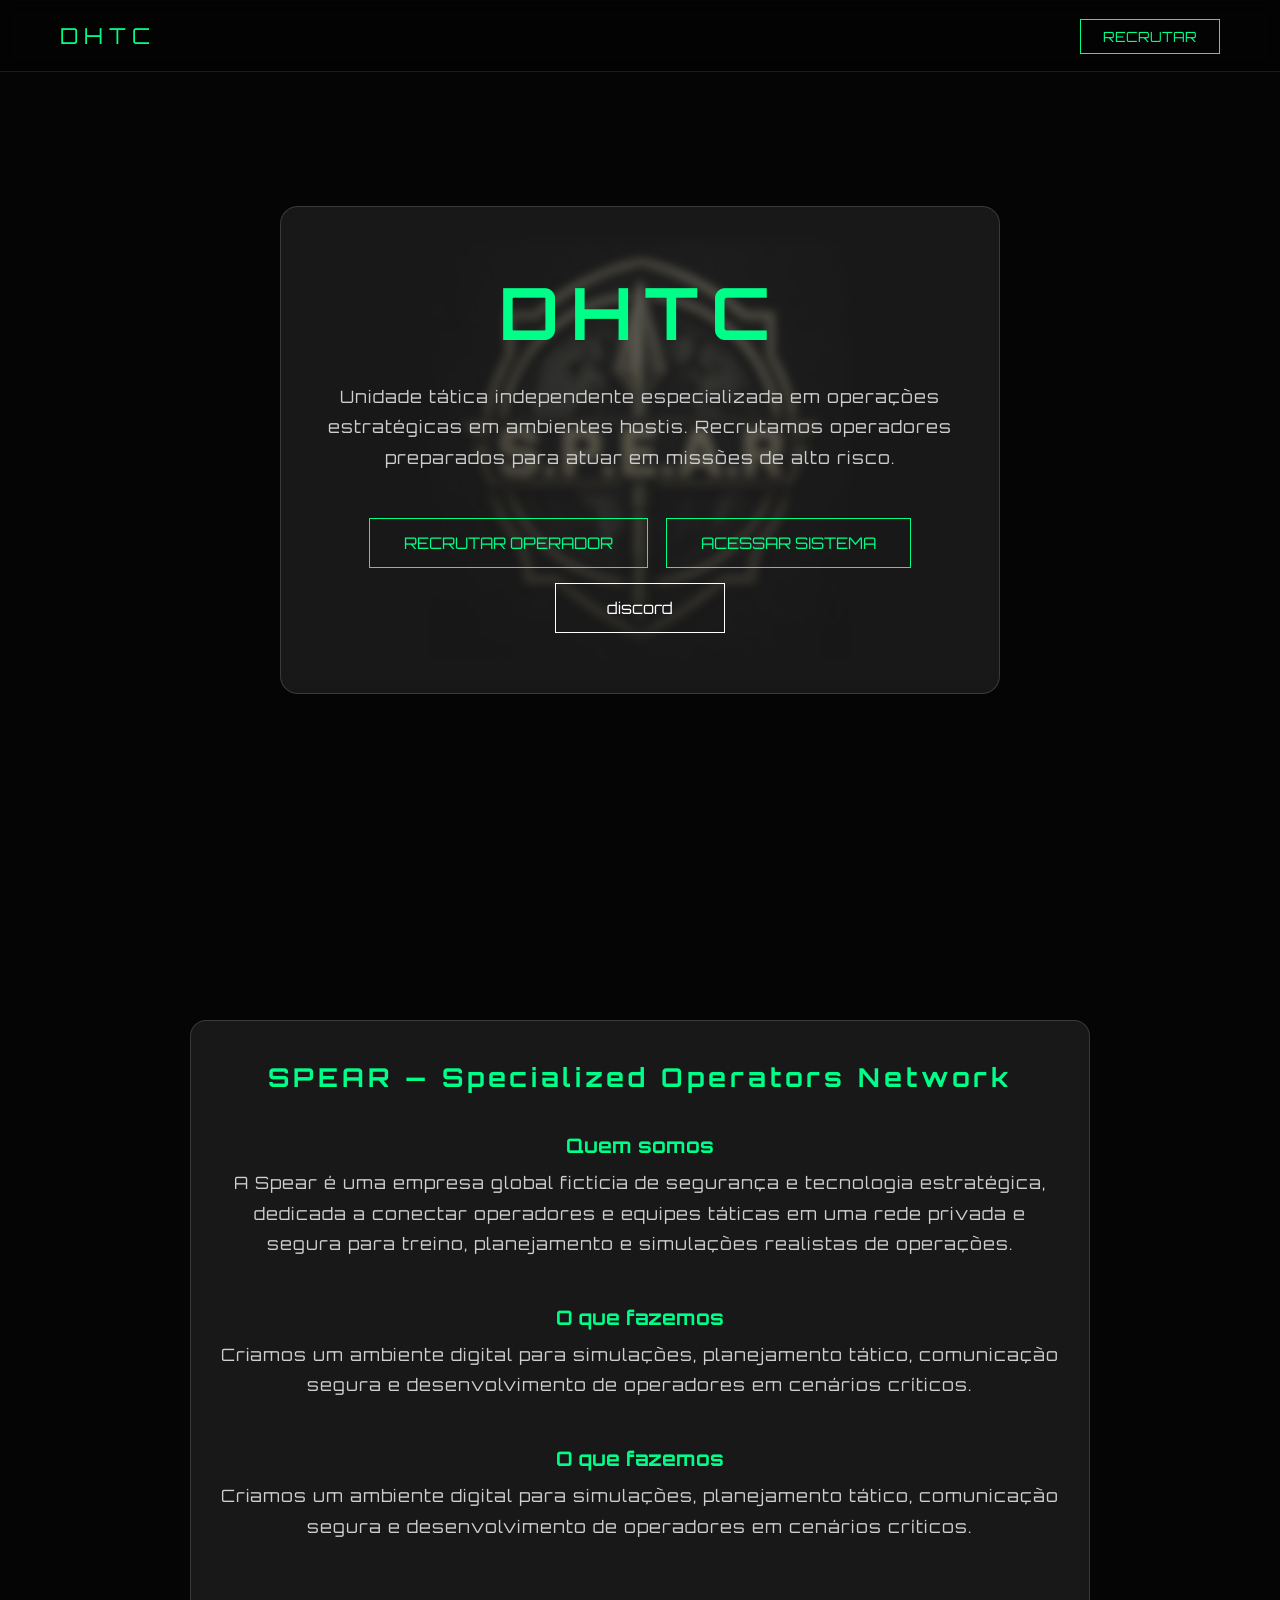
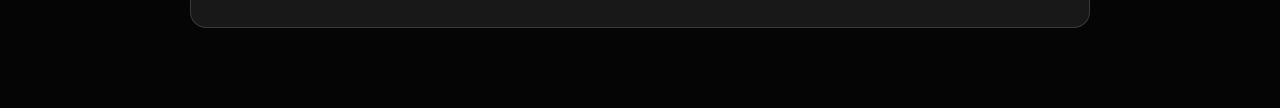
==== index.html @ 43886dee "FINALIZAÇÃO PARA DISCORD" ====
<!DOCTYPE html>
<html lang="pt-br">
<head>
<meta charset="UTF-8">
<meta name="viewport" content="width=device-width, initial-scale=1.0">
<title>DHTC System</title>
<link rel="stylesheet" href="style.css">
<link href="https://fonts.googleapis.com/css2?family=Orbitron:wght@400;700&display=swap" rel="stylesheet">
</head>
<body>

<header>
    <div class="logo">DHTC</div>
    <nav>
        <a href="https://discord.gg/8xzxgVsqUg" class="nav-btn">RECRUTAR</a>
    </nav>
</header>

<section class="hero">
    <div class="hero-content">
        <h1>DHTC</h1>
        <p>
            Unidade tática independente especializada em operações estratégicas
            em ambientes hostis. Recrutamos operadores preparados para atuar
            em missões de alto risco.
        </p>

        <div class="buttons">
            <a href="EmBreve.html" class="primary-btn">RECRUTAR OPERADOR</a>
            <a href="EmBreve.html" class="secondary-btn">ACESSAR SISTEMA</a>
        </div>
        <a href="https://discord.gg/8xzxgVsqUg" class="DD-btn">discord</a>
    </div>
</section>

<section class="LORE">

    <div class="dvt">
    <h2 class="lore-main">SPEAR — Specialized Operators Network</h2>
    </div>


        <h3>Quem somos</h3>
        <p>
            A Spear é uma empresa global fictícia de segurança e tecnologia estratégica,
            dedicada a conectar operadores e equipes táticas em uma rede privada e segura
            para treino, planejamento e simulações realistas de operações.
        </p>



        <h3>O que fazemos</h3>
        <p>
            Criamos um ambiente digital para simulações, planejamento tático,
            comunicação segura e desenvolvimento de operadores em cenários críticos.
        </p>



        <h3>O que fazemos</h3>
        <p>
            Criamos um ambiente digital para simulações, planejamento tático,
            comunicação segura e desenvolvimento de operadores em cenários críticos.
        </p>

</section>

</body>
</html>
---- style.css ----
*{
    margin:0;
    padding:0;
    box-sizing:border-box;
    font-family: 'Orbitron', sans-serif;
}

body{
    background:#050505;
    color:#fff;
    background-image:url(S.P.E.A.R);
    
    background-repeat:no-repeat;
    background-position:center;
    background-size:420px;
    background-attachment:fixed;
    scroll-behavior:smooth;
}

/* NAVBAR */
header{
    position:fixed;
    width:100%;
    display:flex;
    justify-content:space-between;
    align-items:center;
    padding:22px 60px;
    backdrop-filter:blur(8px);
    background:rgba(0,0,0,0.35);
    border-bottom:1px solid rgba(0,255,136,0.15);
    z-index:1000;
}

.logo{
    font-size:22px;
    letter-spacing:6px;
    color:#00ff88;
}

.nav-btn{
    text-decoration:none;
    color:#00ff88;
    border:1px solid #00ff88;
    padding:8px 22px;
    transition:0.3s;
    font-size:14px;
}

.nav-btn:hover{
    background:#00ff88;
    color:#000;
}

/* HERO */
.hero{
    min-height:100vh;
    display:flex;
    justify-content:center;
    align-items:center;
    text-align:center;
    padding:0 20px;
}

.hero-content{
    max-width:720px;
    background:rgba(255,255,255,0.08);
    padding:60px 40px;
    border-radius:18px;
    backdrop-filter:blur(5px);
    border:1px solid rgba(255,255,255,0.15);
}

.hero-content h1{
    font-size:72px;
    letter-spacing:12px;
    margin-bottom:25px;
    color:#00ff88;
}

.hero-content p{
    font-size:17px;
    line-height:1.8;
    color:#cfcfcf;
    margin-bottom:45px;
    letter-spacing: 1px;
}

.buttons{
    display:flex;
    gap:18px;
    justify-content:center;
    flex-wrap:wrap;
}

.primary-btn, .secondary-btn {
    text-decoration: none;
    border: 1px solid #00ff88;
    color: #00ff88;
    padding: 14px 34px;
    transition: .3s;
    display: inline-flex;
    align-items: center;
    justify-content: center;
}

.primary-btn:hover .secondary-btn:hover{
    background:#00ff88;
    color:#000;
    transform: translateY(5px);
    border: 1px solid rgba(0, 0, 0, 0);
    box-shadow:0 0 25px #00ff88;
}

.DD-btn{
text-decoration: none;
    color: #ffffff;
    border: 1px solid #ffffff;
    padding: 14px 34px;       
    display: inline-flex;     
    align-items: center;      
    justify-content: center;  

    min-width: 170px;         
    
    margin: 15px auto 0 auto;
}

/* LORE */
.LORE{
    margin:120px auto 80px;
    max-width:900px;
    padding:40px 25px;
    background:rgba(255,255,255,0.08);
    border-radius:16px;
    backdrop-filter:blur(5px);
    border:1px solid rgba(255,255,255,0.15);
    text-align:center;
}

.lore-main{
    font-size:26px;
    letter-spacing:4px;
    color:#00ff88;
    margin-bottom:40px;
}


.LORE p{
    font-size:17px;
    line-height:1.8;
    color:#cfcfcf;
    margin-bottom:45px;
    letter-spacing: 1px;
}
.LORE h3{
    margin-bottom:10px;
    font-size:20px;
    color:#00ff88;
}

/* RESPONSIVO */
@media(max-width:768px){
    header{
        padding:18px 25px;
    }

    .hero-content h1{
        font-size:48px;
        letter-spacing:6px;
    }

    .hero-content{
        padding:40px 20px;
    }

    .LORE{
        margin:80px 15px;
        padding:30px 15px;
    }
}

/*EmBreve.html*/

/* Resolução rápida para a página Em Breve */

.EB-sec{
    max-width: 100%;
    height: 100vh;
    justify-content: center;
    align-items: center;
    display: flex;
}

.EB{
    max-width:720px;
    background:rgba(255,255,255,0.08);
    padding:60px 40px;
    border-radius:18px;
    backdrop-filter:blur(5px);
    border:1px solid rgba(255,255,255,0.15);
    color: #00ff88;
}

.EB-title{
    font-family: 'Orbitron', sans-serif;
}

.pista-da-barra{
    width: 438px;
    height: 8px;
    background-color: #222;
    position: relative;
    overflow: hidden;
    border-radius: 4px;
margin: 50px 0 0 0;
}

.barrinha{
    position: absolute;
    height: 100%;
    width: 80px;
    background-color: #00ff88;
    border-radius: 4px;
    animation: carregarInfinito 2s ease-in-out infinite;

}

@keyframes carregarInfinito {
  0% {
    left: 0%;
    transform: scaleX(0.3); /* Começa esmagada/pequena na esquerda */
    transform-origin: left;  /* Encolhe puxando para a esquerda */
  }
  20% {
    transform: scaleX(1);   /* No meio do caminho ganha o tamanho normal */
  }
  50% {
    left: calc(100% - 18%); /* Chega no extremo direito (100% da pista menos o tamanho dela) */
    transform: scaleX(0.3);  /* Encolhe perto da extremidade direita */
    transform-origin: right; /* Encolhe puxando para a direita */
  }
  70% {
    transform: scaleX(1);   /* Volta ao tamanho normal quando começa a voltar */
  }
  100% {
    left: 0%;
    transform: scaleX(0.3); /* Termina o ciclo de volta na esquerda, pequena de novo */
    transform-origin: left;
  }
}
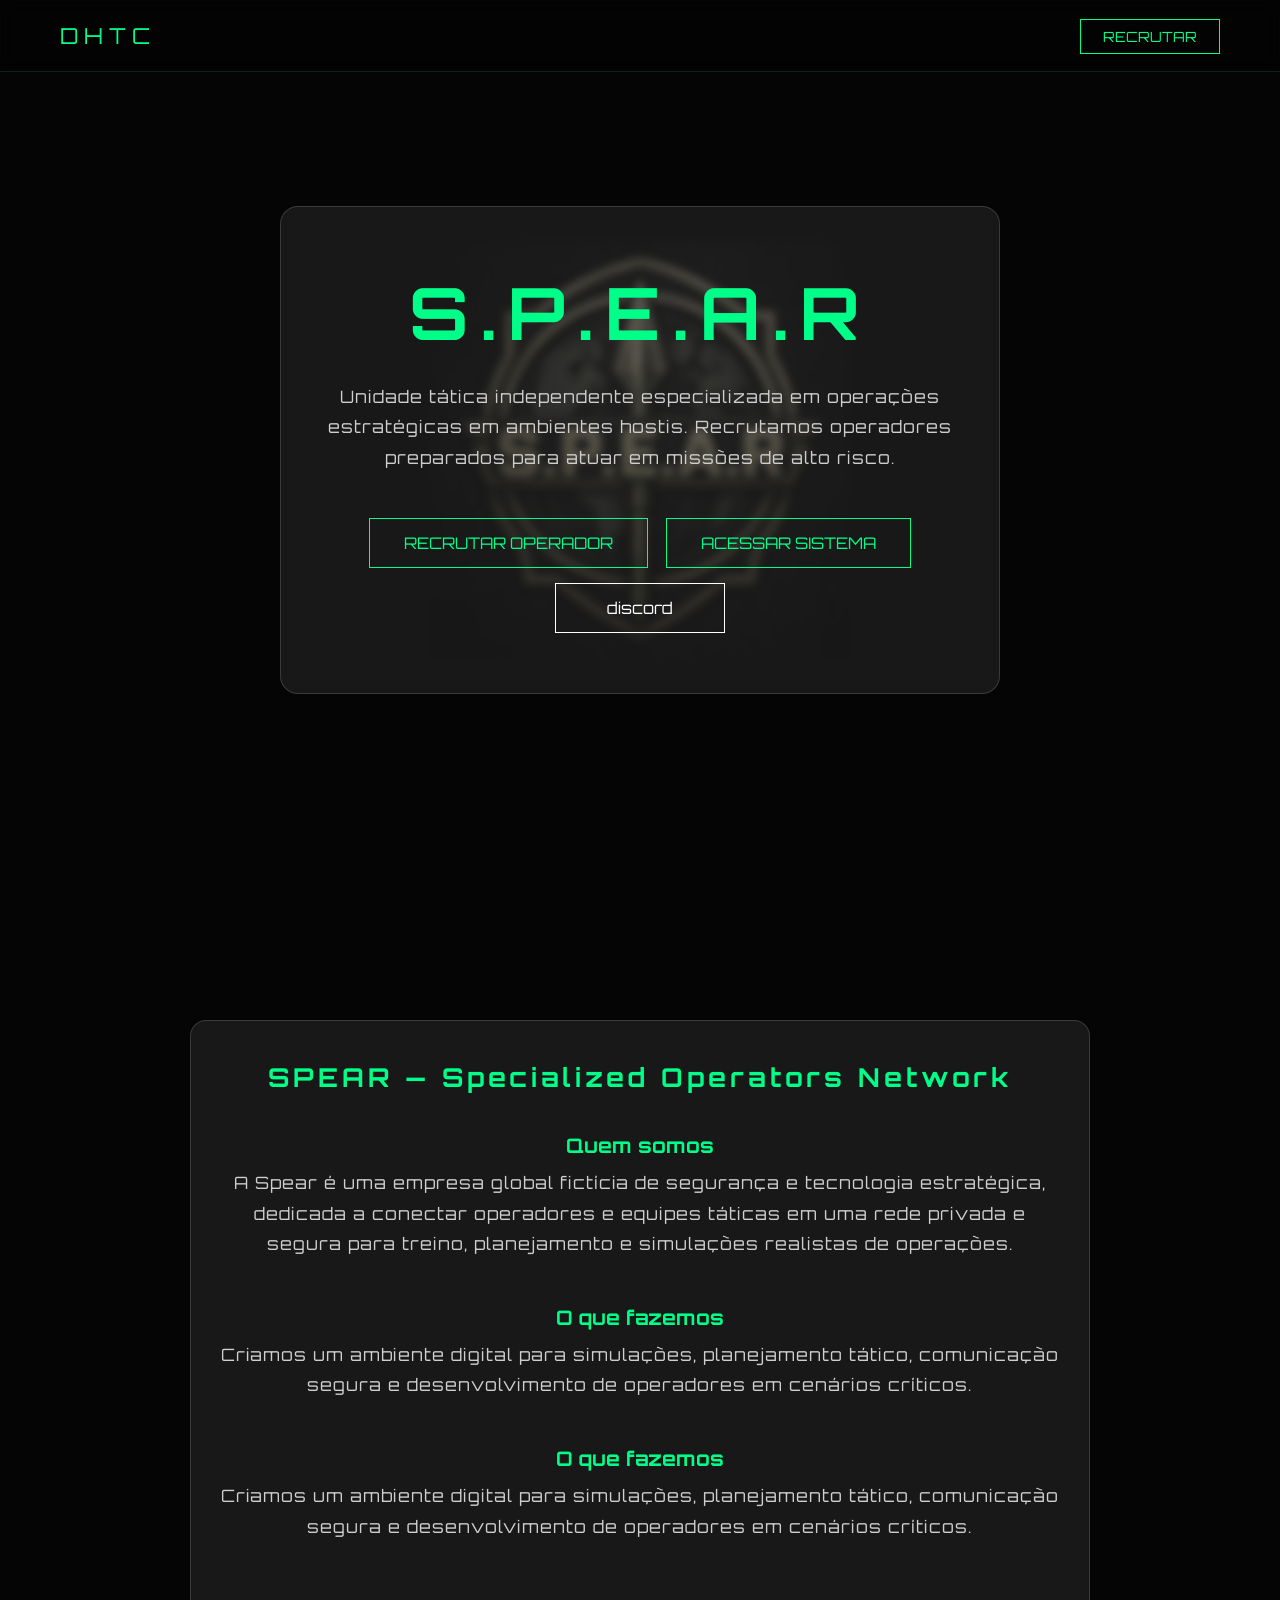
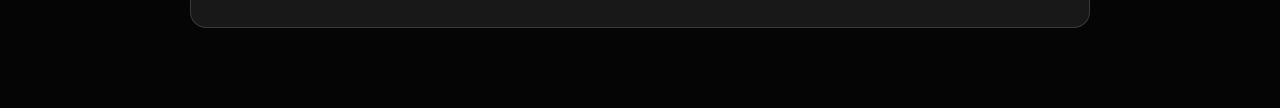
==== commit ea367793: "Add initial HTML structure for S.P.E.A.R System" ====
--- a/index.html
+++ b/index.html
@@ -3,7 +3,7 @@
 <head>
 <meta charset="UTF-8">
 <meta name="viewport" content="width=device-width, initial-scale=1.0">
-<title>DHTC System</title>
+<title>S.P.E.A.R System</title>
 <link rel="stylesheet" href="style.css">
 <link href="https://fonts.googleapis.com/css2?family=Orbitron:wght@400;700&display=swap" rel="stylesheet">
 </head>
@@ -18,7 +18,7 @@
 
 <section class="hero">
     <div class="hero-content">
-        <h1>DHTC</h1>
+        <h1>S.P.E.A.R</h1>
         <p>
             Unidade tática independente especializada em operações estratégicas
             em ambientes hostis. Recrutamos operadores preparados para atuar
@@ -66,4 +66,4 @@
 </section>
 
 </body>
-</html>+</html>
--- a/style.css
+++ b/style.css
@@ -225,6 +225,19 @@
 
 }
 
+@media (max-width: 768px){
+    .EB {
+        width: 85%; /* Faz a caixinha cinza caber na tela do celular com margem */
+        padding: 40px 20px; /* Diminui o espaçamento interno pro texto respirar */
+    }
+
+    .pista-da-barra {
+        width: 100%; /* Faz a pista ocupar a largura da caixinha de forma responsiva */
+        margin: 30px auto 0 auto; /* Centraliza a barra perfeitamente no meio */
+    }
+}
+
+
 @keyframes carregarInfinito {
   0% {
     left: 0%;
@@ -247,4 +260,4 @@
     transform: scaleX(0.3); /* Termina o ciclo de volta na esquerda, pequena de novo */
     transform-origin: left;
   }
-}+}
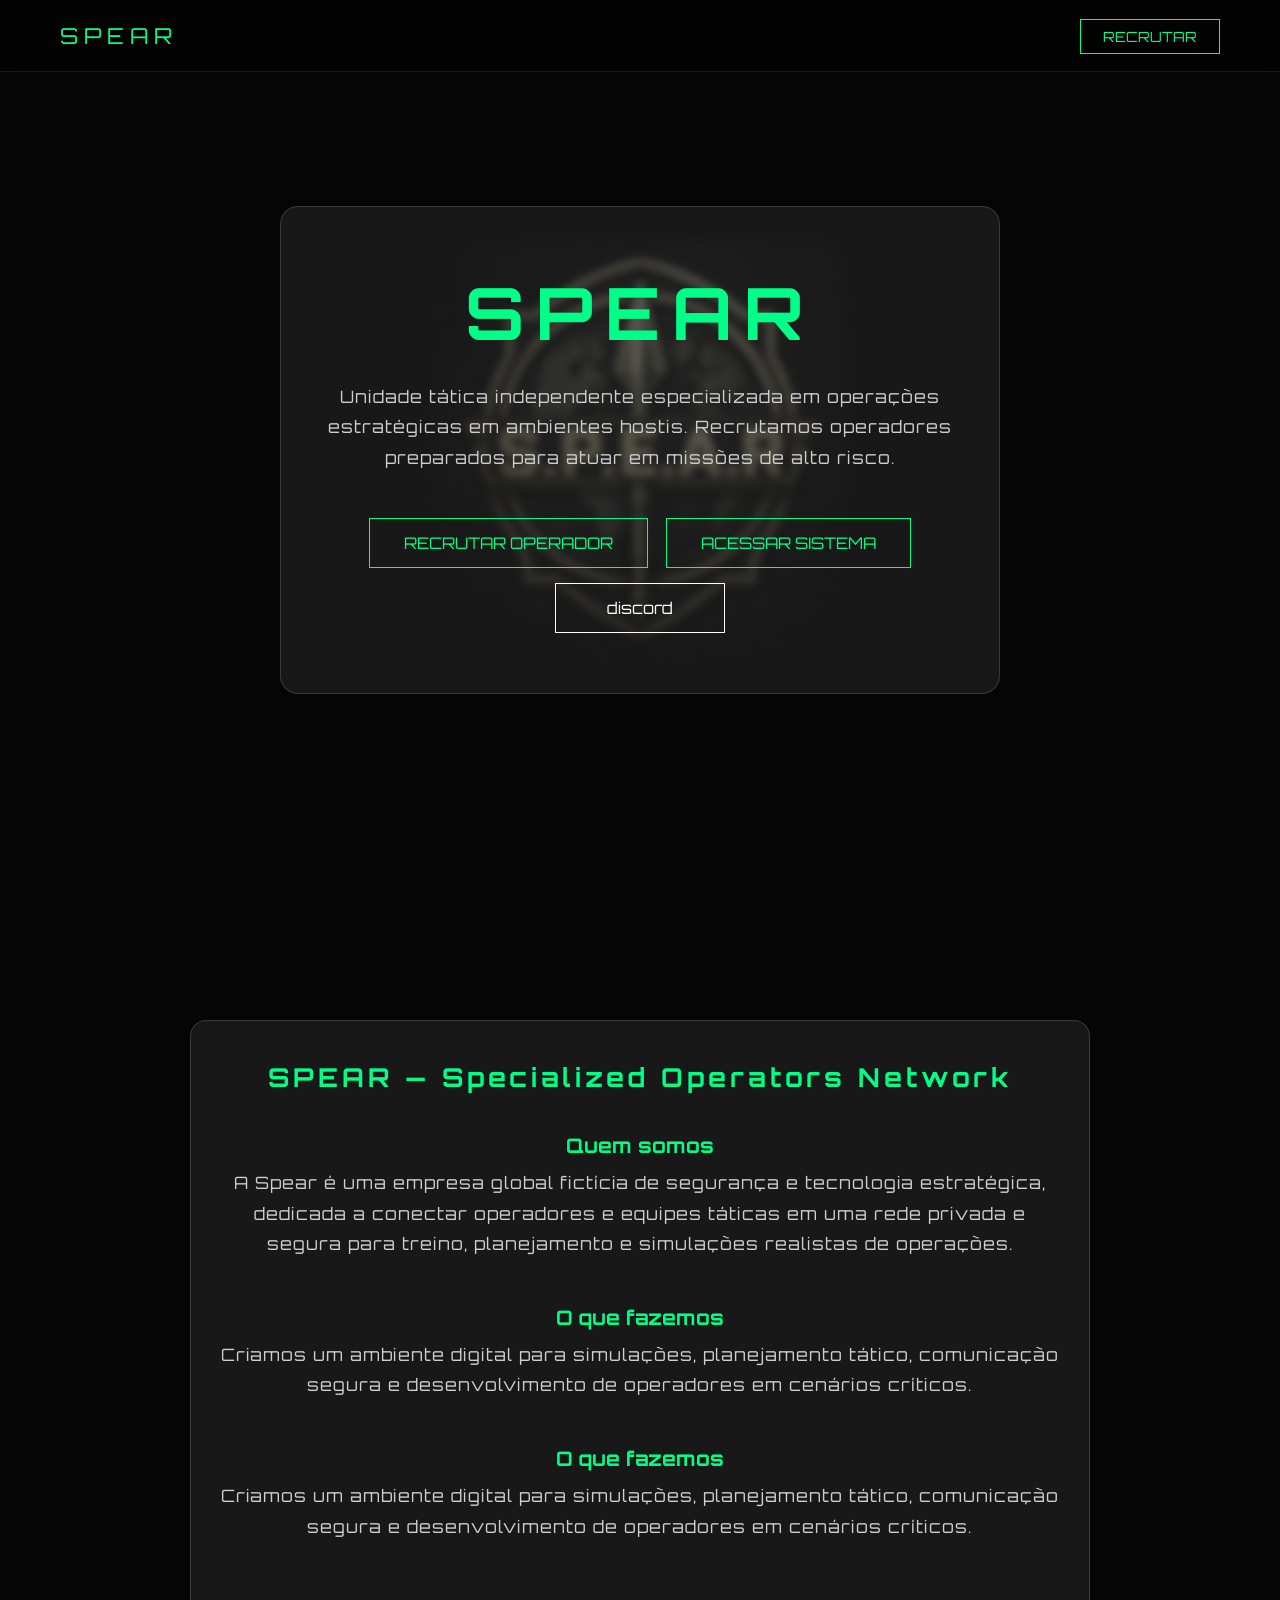
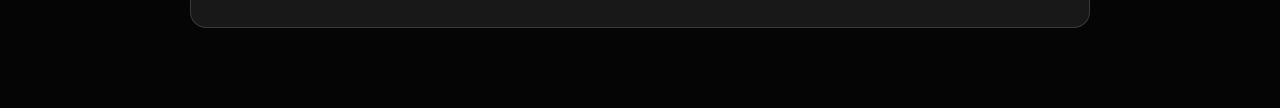
==== commit 596583bf: "Update logo and heading text in index.html" ====
--- a/index.html
+++ b/index.html
@@ -10,7 +10,7 @@
 <body>
 
 <header>
-    <div class="logo">DHTC</div>
+    <div class="logo">SPEAR</div>
     <nav>
         <a href="https://discord.gg/8xzxgVsqUg" class="nav-btn">RECRUTAR</a>
     </nav>
@@ -18,7 +18,7 @@
 
 <section class="hero">
     <div class="hero-content">
-        <h1>S.P.E.A.R</h1>
+        <h1>SPEAR</h1>
         <p>
             Unidade tática independente especializada em operações estratégicas
             em ambientes hostis. Recrutamos operadores preparados para atuar
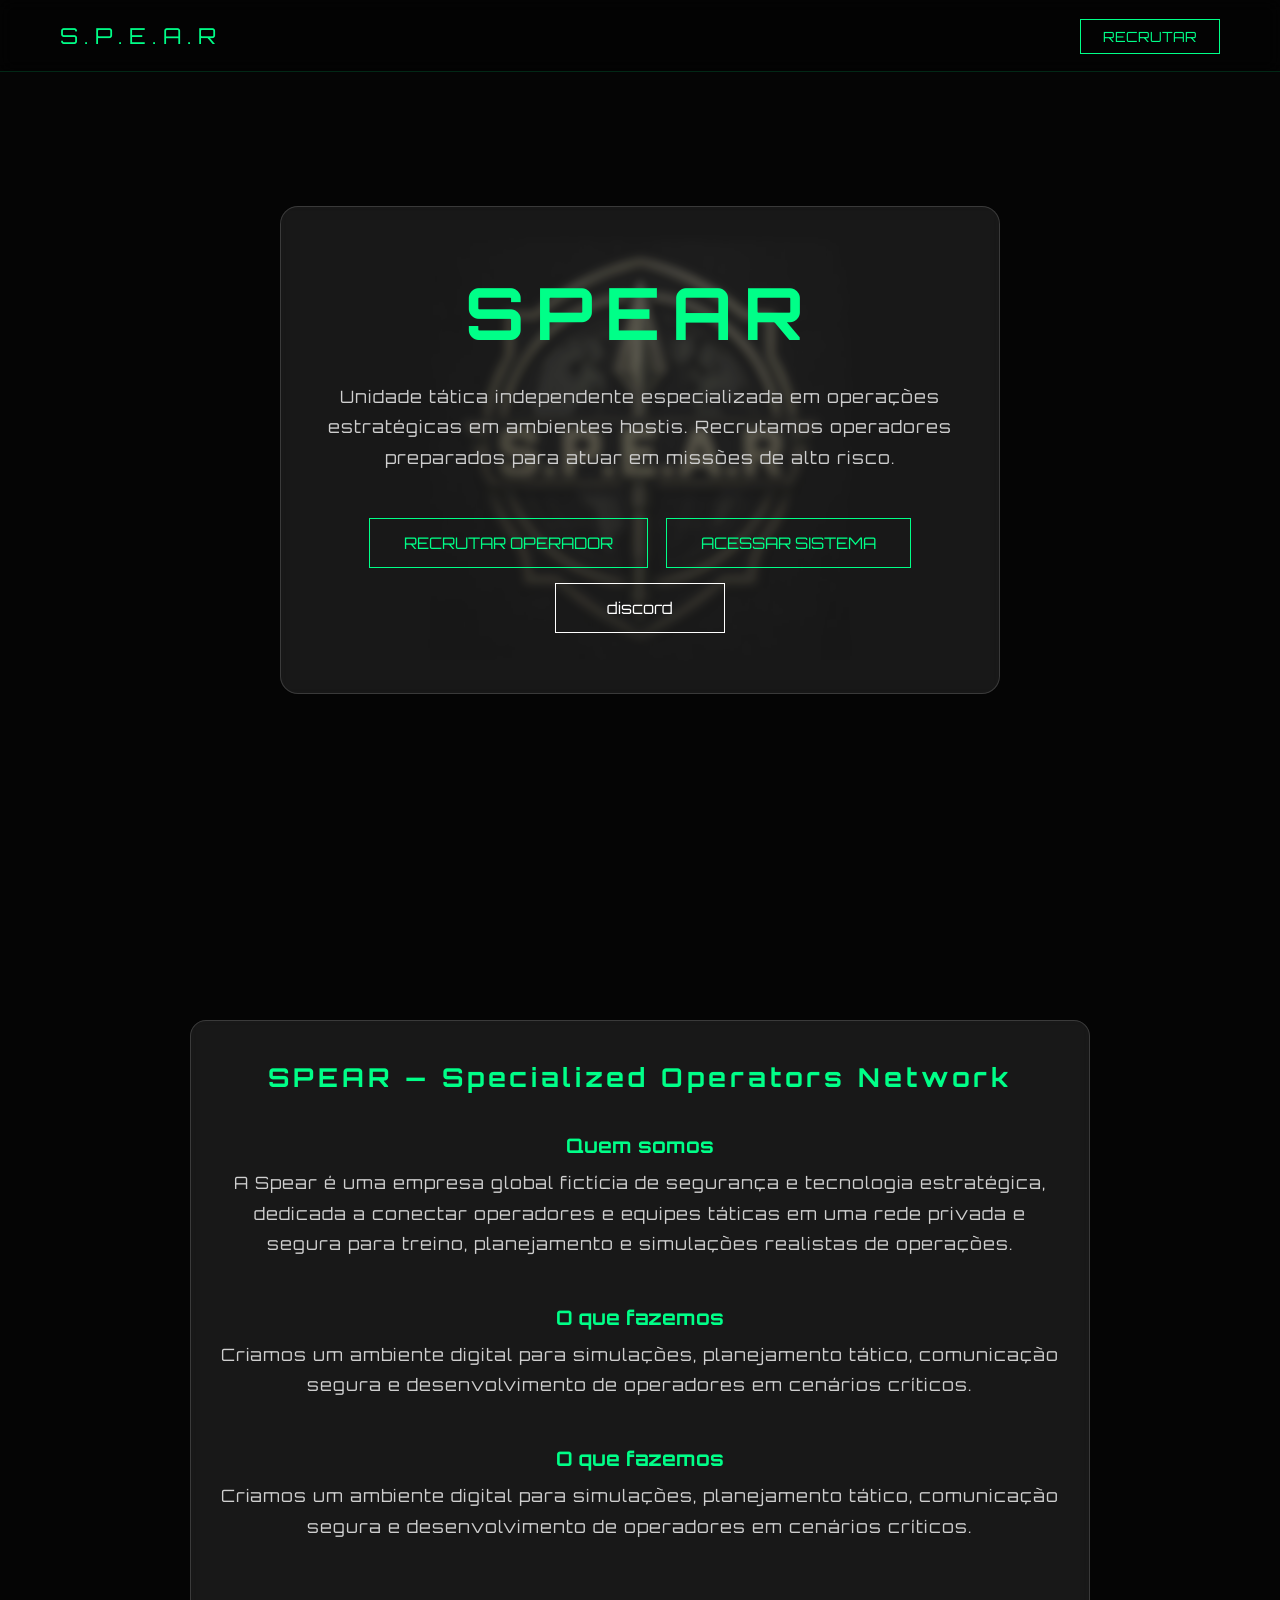
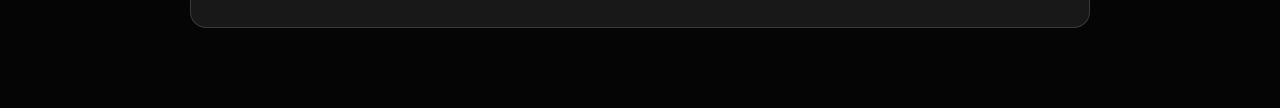
==== commit 66d739f1: "Update logo text from 'SPEAR' to 'S.P.E.A.R'" ====
--- a/index.html
+++ b/index.html
@@ -10,7 +10,7 @@
 <body>
 
 <header>
-    <div class="logo">SPEAR</div>
+    <div class="logo">S.P.E.A.R</div>
     <nav>
         <a href="https://discord.gg/8xzxgVsqUg" class="nav-btn">RECRUTAR</a>
     </nav>
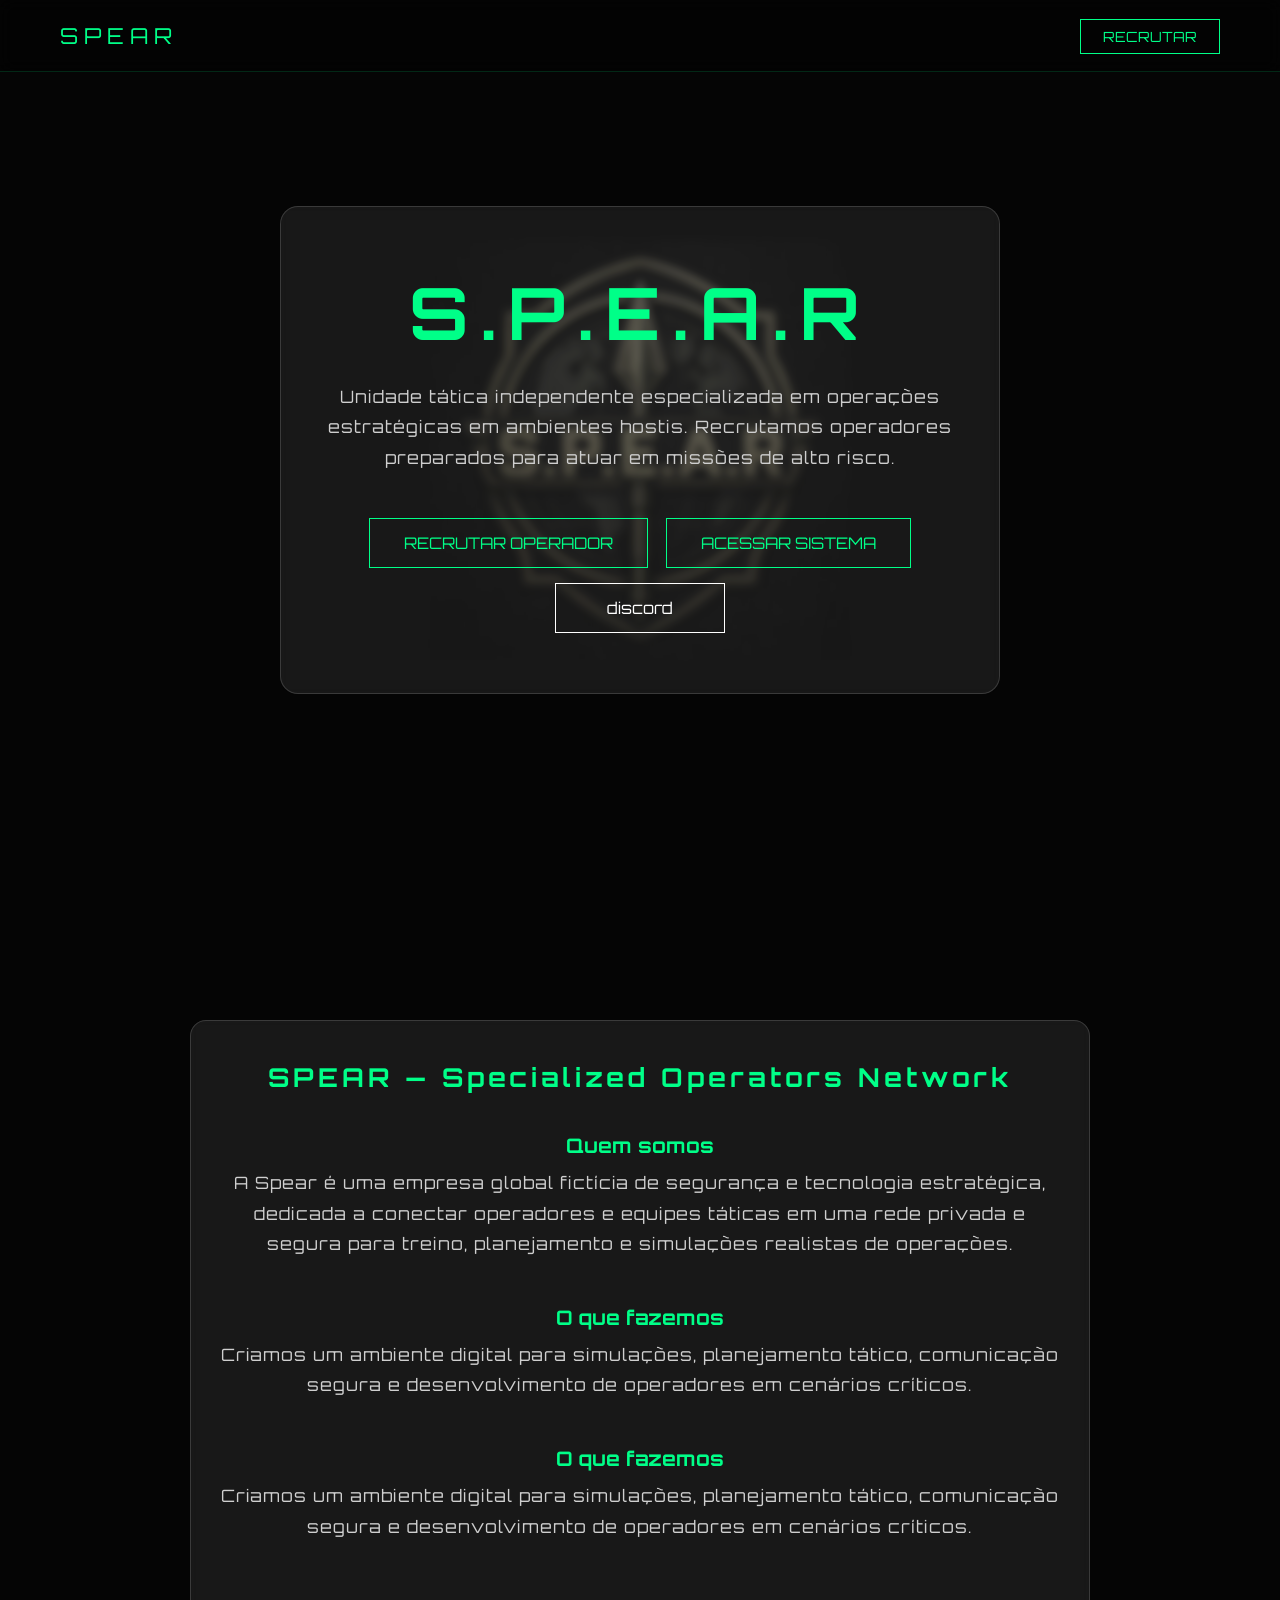
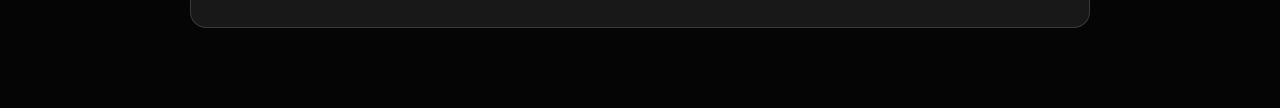
==== commit 6cc6b43d: "Update index.html" ====
--- a/index.html
+++ b/index.html
@@ -10,7 +10,7 @@
 <body>
 
 <header>
-    <div class="logo">S.P.E.A.R</div>
+    <div class="logo">SPEAR</div>
     <nav>
         <a href="https://discord.gg/8xzxgVsqUg" class="nav-btn">RECRUTAR</a>
     </nav>
@@ -18,7 +18,7 @@
 
 <section class="hero">
     <div class="hero-content">
-        <h1>SPEAR</h1>
+        <h1>S.P.E.A.R</h1>
         <p>
             Unidade tática independente especializada em operações estratégicas
             em ambientes hostis. Recrutamos operadores preparados para atuar
